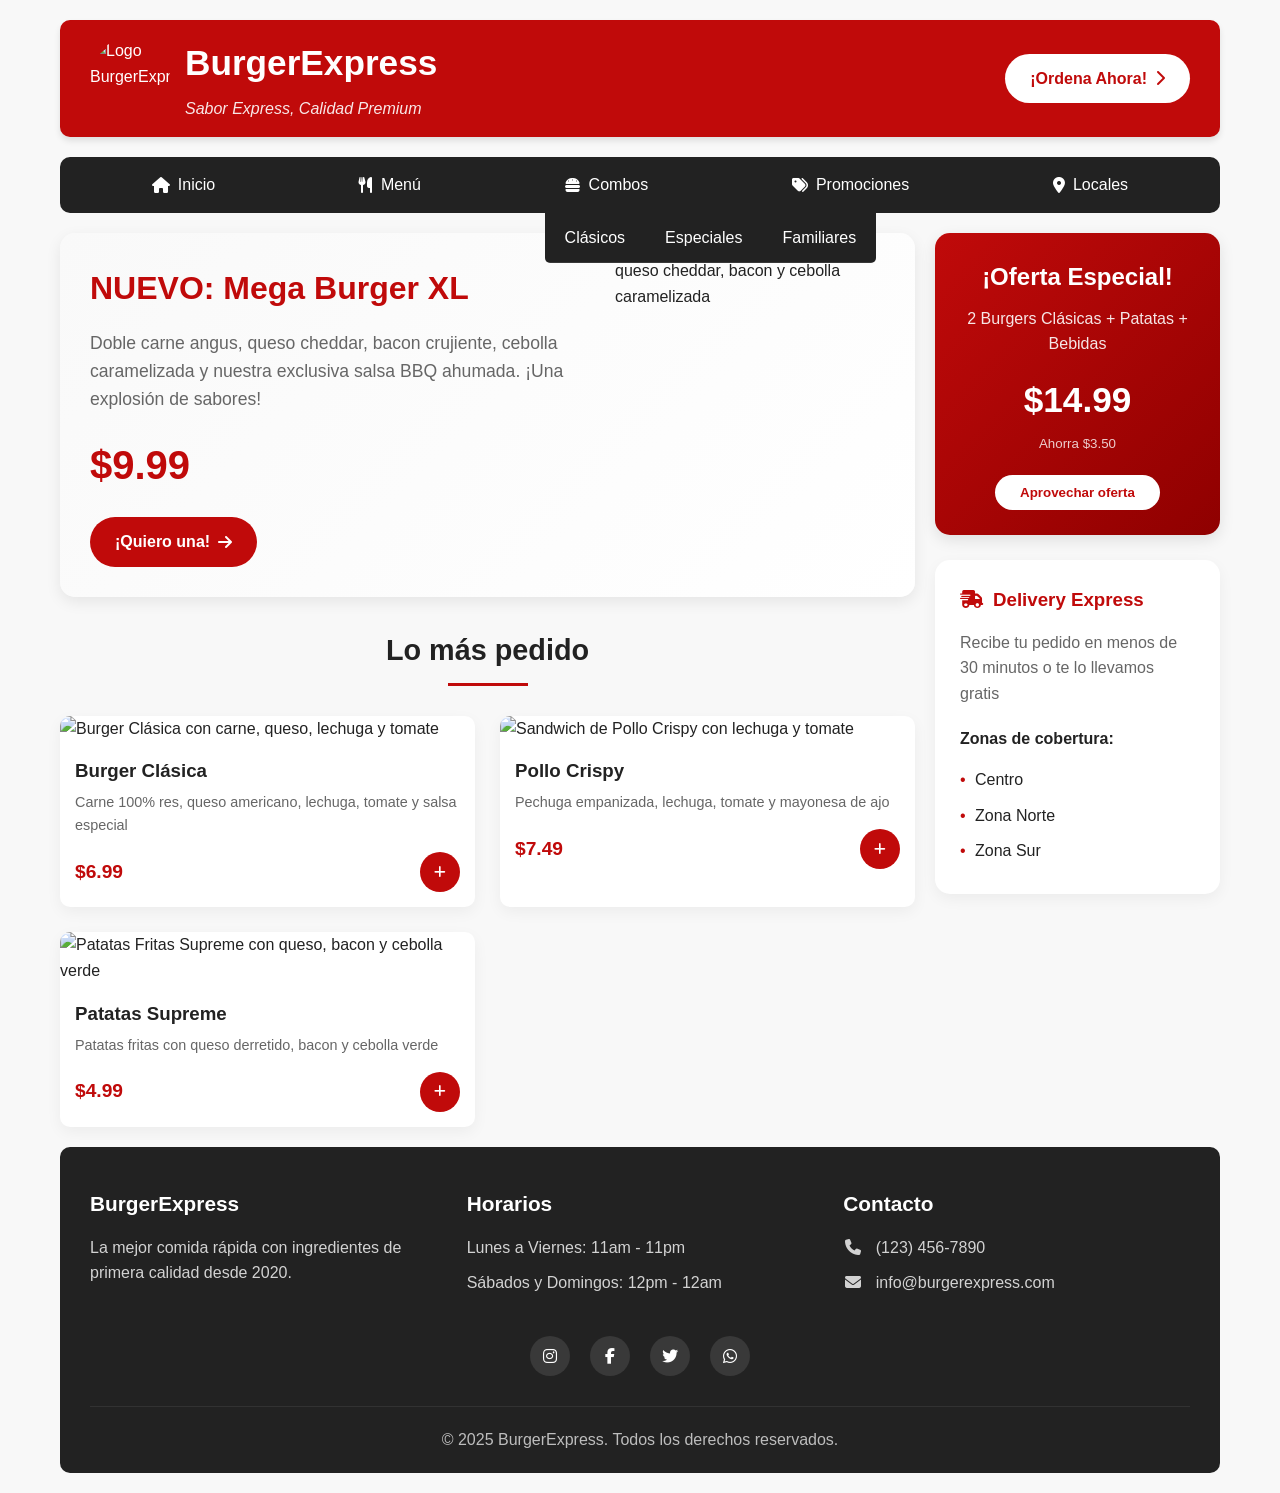
==== index.html @ 771f15db "Add files via upload" ====
<!DOCTYPE html>
<html lang="es">
<head>
    <meta charset="UTF-8">
    <meta name="viewport" content="width=device-width, initial-scale=1.0">
    <meta name="description" content="El mejor burguer de todos los tiempos">
    <title>BurgerExpress - Comida Rápida Premium</title>
    <link rel="stylesheet" href="https://cdnjs.cloudflare.com/ajax/libs/font-awesome/6.4.0/css/all.min.css">
    <style>
        /* Estilos mejorados con mejor contraste */
        :root {
            --primary-color: #c00a0a;
            --primary-dark: #8f0000;
            --text-dark: #222222;
            --text-light: #ffffff;
            --background-light: #f8f8f8;
            --gray-medium: #666666;
            --gray-light: #e0e0e0;
        }
        
        * {
            margin: 0;
            padding: 0;
            box-sizing: border-box;
        }
        
        body {
            font-family: 'Segoe UI', Tahoma, Geneva, Verdana, sans-serif;
            line-height: 1.6;
            color: var(--text-dark);
            background-color: var(--background-light);
        }
        
        .grid-container {
            display: grid;
            grid-template-areas:
                "header header"
                "nav nav"
                "main sidebar"
                "footer footer";
            grid-template-columns: 3fr 1fr;
            gap: 20px;
            max-width: 1200px;
            margin: 0 auto;
            padding: 20px;
        }
        
        /* HEADER */
        .header {
            grid-area: header;
            display: flex;
            justify-content: space-between;
            align-items: center;
            background-color: var(--primary-color);
            color: var(--text-light);
            padding: 15px 30px;
            border-radius: 10px;
            box-shadow: 0 4px 6px rgba(0, 0, 0, 0.1);
        }
        
        .header-content {
            display: flex;
            align-items: center;
        }
        
        .logo {
            width: 80px;
            height: 80px;
            border-radius: 50%;
            margin-right: 15px;
            object-fit: cover;
        }
        
        .header-text h1 {
            font-size: 2.2rem;
            margin-bottom: 5px;
        }
        
        .slogan {
            font-style: italic;
            opacity: 0.9;
        }
        
        .order-now .order-btn {
            background-color: var(--text-light);
            color: var(--primary-color);
            padding: 12px 25px;
            border-radius: 30px;
            text-decoration: none;
            font-weight: bold;
            transition: all 0.3s ease;
            display: inline-flex;
            align-items: center;
        }
        
        .order-now .order-btn:hover {
            background-color: var(--gray-light);
            transform: translateY(-2px);
        }
        
        .order-btn i {
            margin-left: 8px;
        }
        
        /* NAVBAR */
        .nav {
            grid-area: nav;
            background-color: var(--text-dark);
            border-radius: 10px;
            padding: 0 20px;
        }
        
        .nav ul {
            display: flex;
            list-style: none;
            justify-content: space-around;
        }
        
        .nav a {
            color: var(--text-light);
            text-decoration: none;
            padding: 15px 20px;
            display: flex;
            align-items: center;
            transition: background-color 0.3s;
        }
        
        .nav a:hover {
            background-color: rgba(255, 255, 255, 0.1);
        }
        
        .nav i {
            margin-right: 8px;
        }
        
        .menu-item-has-children {
            position: relative;
        }
        
        .submenu {
            position: absolute;
            top: 100%;
            left: 0;
            background-color: var(--text-dark);
            min-width: 200px;
            display: none;
            z-index: 100;
            border-radius: 0 0 5px 5px;
            overflow: hidden;
        }
        
        .menu-item-has-children:hover .submenu {
            display: block;
        }
        
        .submenu li {
            width: 100%;
        }
        
        .submenu a {
            padding: 12px 20px;
            border-bottom: 1px solid rgba(255, 255, 255, 0.1);
        }
        
        /* MAIN CONTENT */
        .main {
            grid-area: main;
        }
        
        .featured-product {
            display: flex;
            background: linear-gradient(135deg, #f9f9f9 0%, #ffffff 100%);
            border-radius: 15px;
            overflow: hidden;
            margin-bottom: 30px;
            box-shadow: 0 5px 15px rgba(0, 0, 0, 0.08);
        }
        
        .product-info {
            padding: 30px;
            flex: 1;
        }
        
        .product-info h2 {
            color: var(--primary-color);
            font-size: 2rem;
            margin-bottom: 15px;
        }
        
        .product-description {
            margin-bottom: 20px;
            color: var(--gray-medium);
            font-size: 1.1rem;
        }
        
        .price-tag {
            font-size: 2.5rem;
            font-weight: bold;
            color: var(--primary-color);
            margin-bottom: 20px;
        }
        
        .btn {
            background-color: var(--primary-color);
            color: var(--text-light);
            padding: 12px 25px;
            border-radius: 30px;
            text-decoration: none;
            font-weight: bold;
            display: inline-flex;
            align-items: center;
            transition: all 0.3s ease;
        }
        
        .btn:hover {
            background-color: var(--primary-dark);
            transform: translateY(-2px);
        }
        
        .btn i {
            margin-left: 8px;
        }
        
        .product-image {
            width: 300px;
            object-fit: cover;
        }
        
        .section-title {
            text-align: center;
            margin-bottom: 30px;
            font-size: 1.8rem;
            color: var(--text-dark);
            position: relative;
        }
        
        .section-title:after {
            content: '';
            display: block;
            width: 80px;
            height: 3px;
            background-color: var(--primary-color);
            margin: 10px auto;
        }
        
        .menu-grid {
            display: grid;
            grid-template-columns: repeat(auto-fill, minmax(280px, 1fr));
            gap: 25px;
        }
        
        .menu-item {
            background-color: white;
            border-radius: 10px;
            overflow: hidden;
            box-shadow: 0 5px 15px rgba(0, 0, 0, 0.05);
            transition: transform 0.3s ease;
        }
        
        .menu-item:hover {
            transform: translateY(-5px);
        }
        
        .menu-item img {
            width: 100%;
            height: 180px;
            object-fit: cover;
        }
        
        .menu-item h3 {
            padding: 15px 15px 5px;
            color: var(--text-dark);
        }
        
        .item-description {
            padding: 0 15px;
            color: var(--gray-medium);
            font-size: 0.9rem;
            margin-bottom: 15px;
        }
        
        .item-footer {
            display: flex;
            justify-content: space-between;
            align-items: center;
            padding: 0 15px 15px;
        }
        
        .price {
            font-weight: bold;
            color: var(--primary-color);
            font-size: 1.2rem;
        }
        
        .add-to-cart {
            background-color: var(--primary-color);
            color: var(--text-light);
            border: none;
            width: 40px;
            height: 40px;
            border-radius: 50%;
            cursor: pointer;
            display: flex;
            align-items: center;
            justify-content: center;
            transition: all 0.3s ease;
        }
        
        .add-to-cart:hover {
            background-color: var(--primary-dark);
            transform: scale(1.1);
        }
        
        /* SIDEBAR */
        .sidebar {
            grid-area: sidebar;
        }
        
        .promo-banner {
            background: linear-gradient(135deg, var(--primary-color) 0%, var(--primary-dark) 100%);
            color: var(--text-light);
            padding: 25px;
            border-radius: 15px;
            text-align: center;
            margin-bottom: 25px;
            box-shadow: 0 5px 15px rgba(0, 0, 0, 0.1);
        }
        
        .promo-banner h3 {
            margin-bottom: 10px;
            font-size: 1.5rem;
        }
        
        .promo-banner p {
            margin-bottom: 15px;
            opacity: 0.9;
        }
        
        .promo-price {
            font-size: 2.2rem;
            font-weight: bold;
            margin-bottom: 5px;
        }
        
        .promo-banner small {
            display: block;
            margin-bottom: 20px;
            opacity: 0.8;
        }
        
        .promo-btn {
            background-color: var(--text-light);
            color: var(--primary-color);
            border: none;
            padding: 10px 25px;
            border-radius: 30px;
            font-weight: bold;
            cursor: pointer;
            transition: all 0.3s ease;
        }
        
        .promo-btn:hover {
            background-color: var(--gray-light);
            transform: translateY(-2px);
        }
        
        .delivery-info {
            background-color: white;
            padding: 25px;
            border-radius: 15px;
            box-shadow: 0 5px 15px rgba(0, 0, 0, 0.05);
        }
        
        .delivery-info h3 {
            color: var(--primary-color);
            margin-bottom: 15px;
            display: flex;
            align-items: center;
        }
        
        .delivery-info h3 i {
            margin-right: 10px;
        }
        
        .delivery-info p {
            margin-bottom: 20px;
            color: var(--gray-medium);
        }
        
        .delivery-zones h4 {
            margin-bottom: 10px;
            color: var(--text-dark);
        }
        
        .delivery-zones ul {
            list-style: none;
        }
        
        .delivery-zones li {
            padding: 5px 0;
            position: relative;
            padding-left: 15px;
        }
        
        .delivery-zones li:before {
            content: '•';
            color: var(--primary-color);
            position: absolute;
            left: 0;
        }
        
        /* FOOTER */
        .footer {
            grid-area: footer;
            background-color: var(--text-dark);
            color: var(--text-light);
            padding: 40px 0 20px;
            border-radius: 10px;
        }
        
        .footer-content {
            display: grid;
            grid-template-columns: repeat(auto-fit, minmax(250px, 1fr));
            gap: 30px;
            padding: 0 30px 30px;
        }
        
        .footer-section h3 {
            margin-bottom: 15px;
            color: var(--text-light);
            font-size: 1.3rem;
        }
        
        .footer-section p {
            margin-bottom: 10px;
            opacity: 0.8;
        }
        
        .footer-section i {
            margin-right: 8px;
            width: 20px;
            text-align: center;
        }
        
        .social-icons {
            display: flex;
            justify-content: center;
            gap: 20px;
            margin-bottom: 30px;
        }
        
        .social-icons a {
            color: var(--text-light);
            background-color: rgba(255, 255, 255, 0.1);
            width: 40px;
            height: 40px;
            border-radius: 50%;
            display: flex;
            align-items: center;
            justify-content: center;
            transition: all 0.3s ease;
            text-decoration: none;
        }
        
        .social-icons a:hover {
            background-color: var(--primary-color);
            transform: translateY(-3px);
        }
        
        .copyright {
            text-align: center;
            padding-top: 20px;
            border-top: 1px solid rgba(255, 255, 255, 0.1);
            margin: 0 30px;
            opacity: 0.7;
        }
        
        /* Responsive */
        @media (max-width: 992px) {
            .grid-container {
                grid-template-areas:
                    "header"
                    "nav"
                    "main"
                    "sidebar"
                    "footer";
                grid-template-columns: 1fr;
            }
            
            .featured-product {
                flex-direction: column;
            }
            
            .product-image {
                width: 100%;
                height: 300px;
            }
            
            .nav ul {
                flex-direction: column;
            }
            
            .menu-item-has-children .submenu {
                position: static;
                display: block;
                width: 100%;
            }
        }
        
        @media (max-width: 576px) {
            .header {
                flex-direction: column;
                text-align: center;
            }
            
            .header-content {
                flex-direction: column;
                margin-bottom: 15px;
            }
            
            .logo {
                margin-right: 0;
                margin-bottom: 10px;
            }
        }
        
        /* Mejoras de accesibilidad */
        .sr-only {
            position: absolute;
            width: 1px;
            height: 1px;
            padding: 0;
            margin: -1px;
            overflow: hidden;
            clip: rect(0, 0, 0, 0);
            white-space: nowrap;
            border: 0;
        }
        
        /* Enfocar elementos para navegación por teclado */
        a:focus, button:focus {
            outline: 2px solid var(--primary-color);
            outline-offset: 2px;
        }
    </style>
</head>
<body>
    <div class="grid-container">
        <!-- HEADER -->
        <header class="header">
            <div class="header-content">
                <img src="images/logoBurguer1.jpg" alt="Logo BurgerExpress" class="logo">
                <div class="header-text">
                    <h1>BurgerExpress</h1>
                    <p class="slogan">Sabor Express, Calidad Premium</p>
                </div>
            </div>
            <div class="order-now">
                <a href="#pedidos" class="order-btn">¡Ordena Ahora! <i class="fas fa-chevron-right" aria-hidden="true"></i></a>
            </div>
        </header>

        <!-- NAVBAR -->
        <nav class="nav" aria-label="Navegación principal">
            <ul>
                <li><a href="#inicio"><i class="fas fa-home" aria-hidden="true"></i> Inicio</a></li>
                <li><a href="#menu"><i class="fas fa-utensils" aria-hidden="true"></i> Menú</a></li>
                <li class="menu-item-has-children">
                    <a href="#combos"><i class="fas fa-hamburger" aria-hidden="true"></i> Combos</a>
                    <ul class="submenu">
                        <li><a href="#clasicos">Clásicos</a></li>
                        <li><a href="#especiales">Especiales</a></li>
                        <li><a href="#familiares">Familiares</a></li>
                    </ul>
                </li>
                <li><a href="#promociones"><i class="fas fa-tags" aria-hidden="true"></i> Promociones</a></li>
                <li><a href="#contacto"><i class="fas fa-map-marker-alt" aria-hidden="true"></i> Locales</a></li>
            </ul>
        </nav>

        <!-- MAIN CONTENT -->
        <main class="main">
            <article class="featured-product">
                <div class="product-info">
                    <h2>NUEVO: Mega Burger XL</h2>
                    <p class="product-description">Doble carne angus, queso cheddar, bacon crujiente, cebolla caramelizada y nuestra exclusiva salsa BBQ ahumada. ¡Una explosión de sabores!</p>
                    <div class="price-tag">$9.99</div>
                    <a href="#ordenar" class="btn">¡Quiero una! <i class="fas fa-arrow-right" aria-hidden="true"></i></a>
                </div>
                <img src="images/burguerXL.jpg" alt="Mega Burger XL con doble carne, queso cheddar, bacon y cebolla caramelizada" class="product-image">
            </article>

            <section class="menu-highlights" aria-labelledby="menu-highlights-title">
                <h2 id="menu-highlights-title" class="section-title">Lo más pedido</h2>
                <div class="menu-grid">
                    <div class="menu-item">
                        <img src="https://via.placeholder.com/300x200?text=Clasica" alt="Burger Clásica con carne, queso, lechuga y tomate">
                        <h3>Burger Clásica</h3>
                        <p class="item-description">Carne 100% res, queso americano, lechuga, tomate y salsa especial</p>
                        <div class="item-footer">
                            <span class="price">$6.99</span>
                            <button class="add-to-cart" aria-label="Añadir Burger Clásica al carrito">
                                <i class="fas fa-plus" aria-hidden="true"></i>
                                <span class="sr-only">Añadir al carrito</span>
                            </button>
                        </div>
                    </div>
                    <div class="menu-item">
                        <img src="https://via.placeholder.com/300x200?text=Pollo+Crispy" alt="Sandwich de Pollo Crispy con lechuga y tomate">
                        <h3>Pollo Crispy</h3>
                        <p class="item-description">Pechuga empanizada, lechuga, tomate y mayonesa de ajo</p>
                        <div class="item-footer">
                            <span class="price">$7.49</span>
                            <button class="add-to-cart" aria-label="Añadir Pollo Crispy al carrito">
                                <i class="fas fa-plus" aria-hidden="true"></i>
                                <span class="sr-only">Añadir al carrito</span>
                            </button>
                        </div>
                    </div>
                    <div class="menu-item">
                        <img src="https://via.placeholder.com/300x200?text=Patatas+Fritas" alt="Patatas Fritas Supreme con queso, bacon y cebolla verde">
                        <h3>Patatas Supreme</h3>
                        <p class="item-description">Patatas fritas con queso derretido, bacon y cebolla verde</p>
                        <div class="item-footer">
                            <span class="price">$4.99</span>
                            <button class="add-to-cart" aria-label="Añadir Patatas Supreme al carrito">
                                <i class="fas fa-plus" aria-hidden="true"></i>
                                <span class="sr-only">Añadir al carrito</span>
                            </button>
                        </div>
                    </div>
                </div>
            </section>
        </main>

        <!-- SIDEBAR -->
        <aside class="sidebar">
            <div class="promo-banner">
                <h3>¡Oferta Especial!</h3>
                <p>2 Burgers Clásicas + Patatas + Bebidas</p>
                <div class="promo-price">$14.99</div>
                <small>Ahorra $3.50</small>
                <button class="promo-btn">Aprovechar oferta</button>
            </div>

            <div class="delivery-info">
                <h3><i class="fas fa-shipping-fast" aria-hidden="true"></i> Delivery Express</h3>
                <p>Recibe tu pedido en menos de 30 minutos o te lo llevamos gratis</p>
                <div class="delivery-zones">
                    <h4>Zonas de cobertura:</h4>
                    <ul>
                        <li>Centro</li>
                        <li>Zona Norte</li>
                        <li>Zona Sur</li>
                    </ul>
                </div>
            </div>
        </aside>

        <!-- FOOTER -->
        <footer class="footer">
            <div class="footer-content">
                <div class="footer-section">
                    <h3>BurgerExpress</h3>
                    <p>La mejor comida rápida con ingredientes de primera calidad desde 2020.</p>
                </div>
                <div class="footer-section">
                    <h3>Horarios</h3>
                    <p>Lunes a Viernes: 11am - 11pm</p>
                    <p>Sábados y Domingos: 12pm - 12am</p>
                </div>
                <div class="footer-section">
                    <h3>Contacto</h3>
                    <p><i class="fas fa-phone" aria-hidden="true"></i> (123) 456-7890</p>
                    <p><i class="fas fa-envelope" aria-hidden="true"></i> info@burgerexpress.com</p>
                </div>
            </div>
            <div class="social-icons">
                <a href="#" aria-label="Síguenos en Instagram">
                    <i class="fab fa-instagram" aria-hidden="true"></i>
                </a>
                <a href="#" aria-label="Síguenos en Facebook">
                    <i class="fab fa-facebook-f" aria-hidden="true"></i>
                </a>
                <a href="#" aria-label="Síguenos en Twitter">
                    <i class="fab fa-twitter" aria-hidden="true"></i>
                </a>
                <a href="#" aria-label="Contáctanos por WhatsApp">
                    <i class="fab fa-whatsapp" aria-hidden="true"></i>
                </a>
            </div>
            <div class="copyright">
                <p>&copy; 2025 BurgerExpress. Todos los derechos reservados.</p>
            </div>
        </footer>
    </div>
</body>
</html>
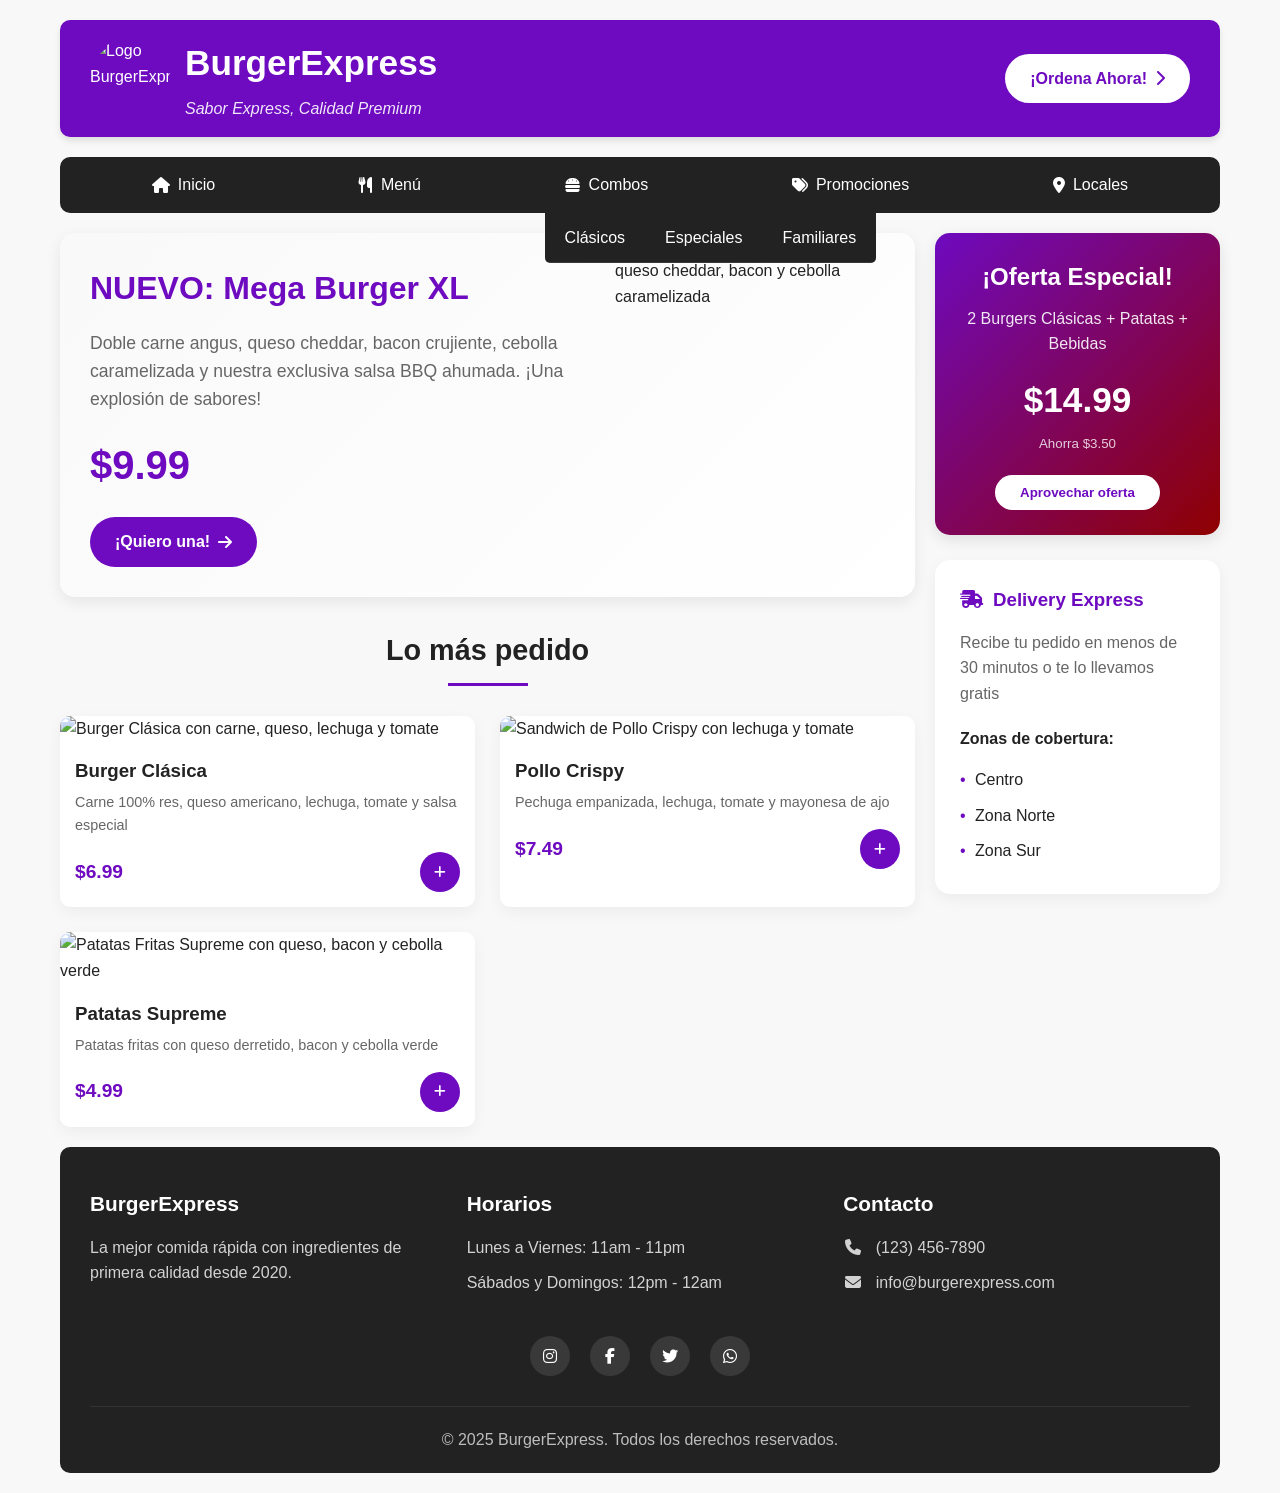
==== commit 8fa41f38: "color primary color modificado" ====
--- a/index.html
+++ b/index.html
@@ -5,11 +5,16 @@
     <meta name="viewport" content="width=device-width, initial-scale=1.0">
     <meta name="description" content="El mejor burguer de todos los tiempos">
     <title>BurgerExpress - Comida Rápida Premium</title>
-    <link rel="stylesheet" href="https://cdnjs.cloudflare.com/ajax/libs/font-awesome/6.4.0/css/all.min.css">
+<!-- 1. Preparas la conexión al servidor (Opcional pero recomendado para optimizar velocidad) -->
+<link rel="preconnect" href="https://cdnjs.cloudflare.com">
+
+<!-- 2. Cargas el archivo de estilos real para ver los iconos -->
+<link rel="stylesheet" href="https://cdnjs.cloudflare.com/ajax/libs/font-awesome/6.4.0/css/all.min.css" crossorigin="anonymous" referrerpolicy="no-referrer" />
+
     <style>
         /* Estilos mejorados con mejor contraste */
         :root {
-            --primary-color: #c00a0a;
+            --primary-color: #6e0ac0;
             --primary-dark: #8f0000;
             --text-dark: #222222;
             --text-light: #ffffff;
